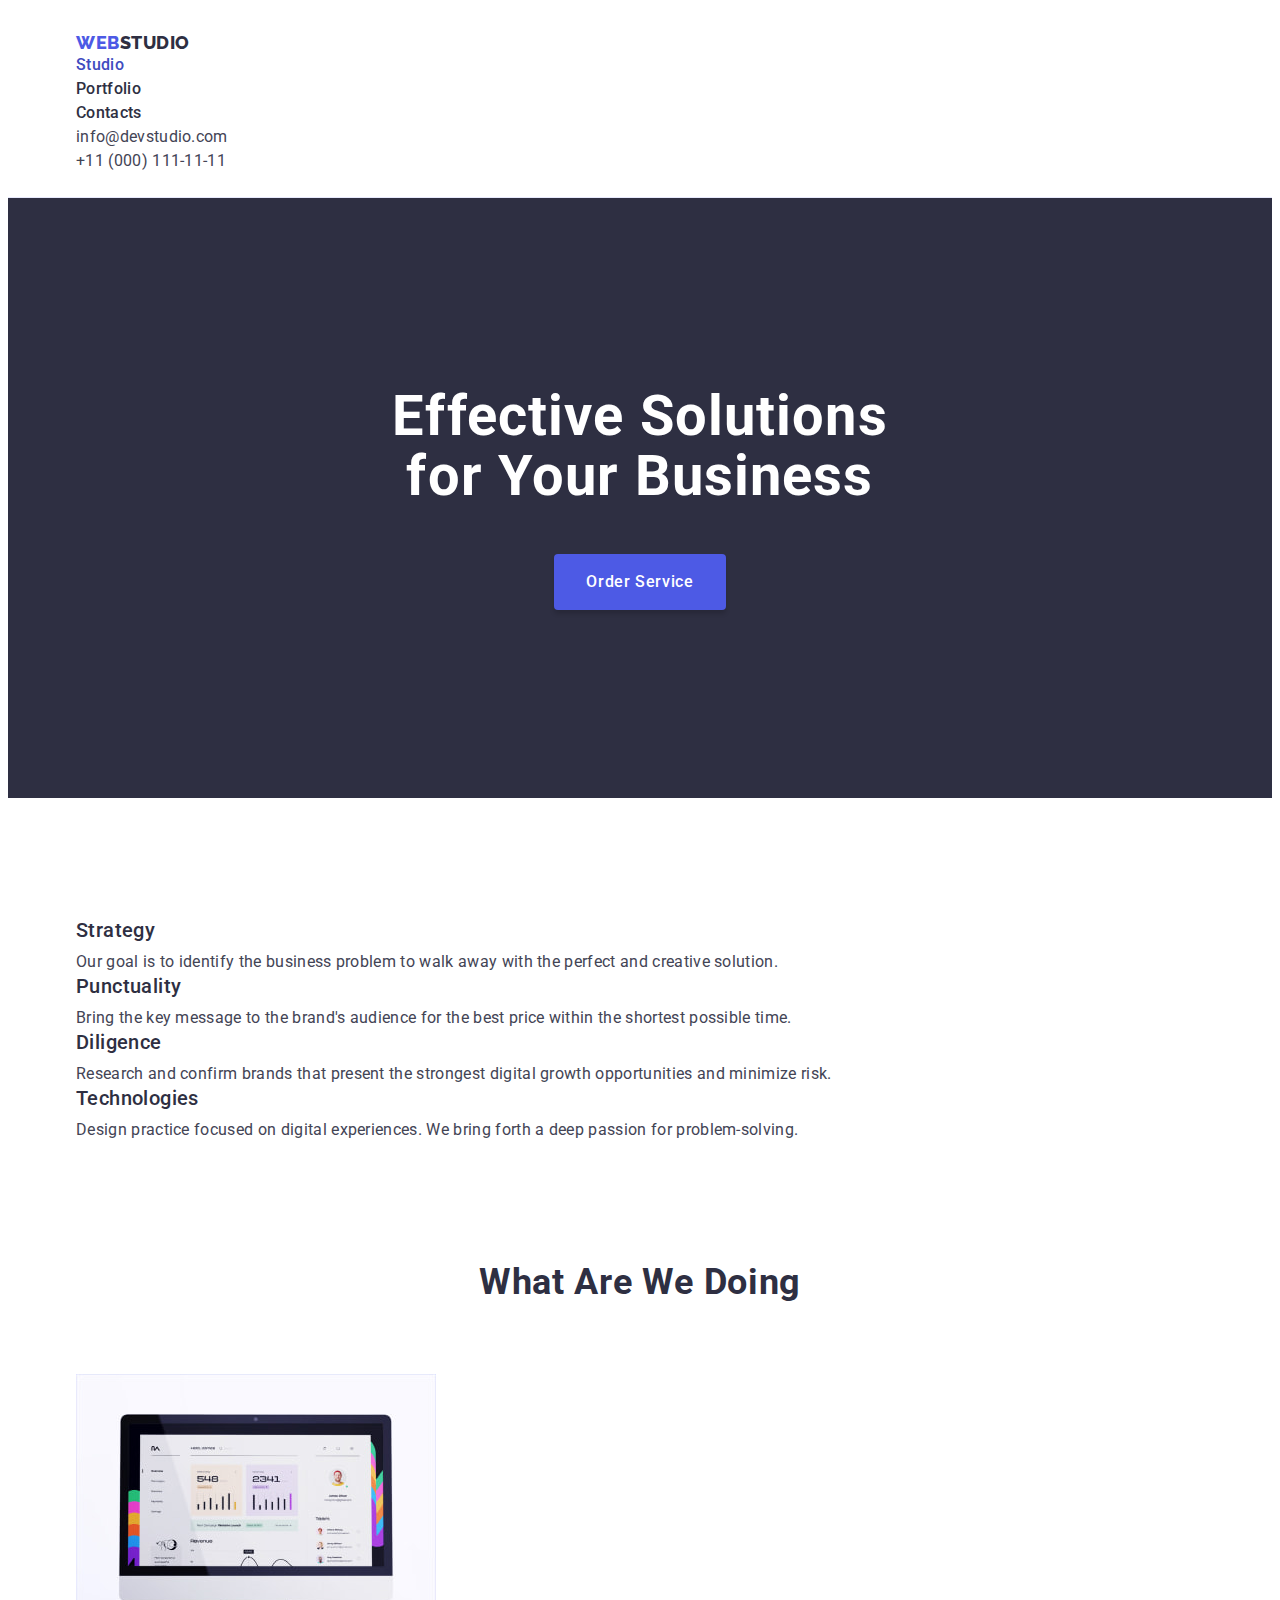
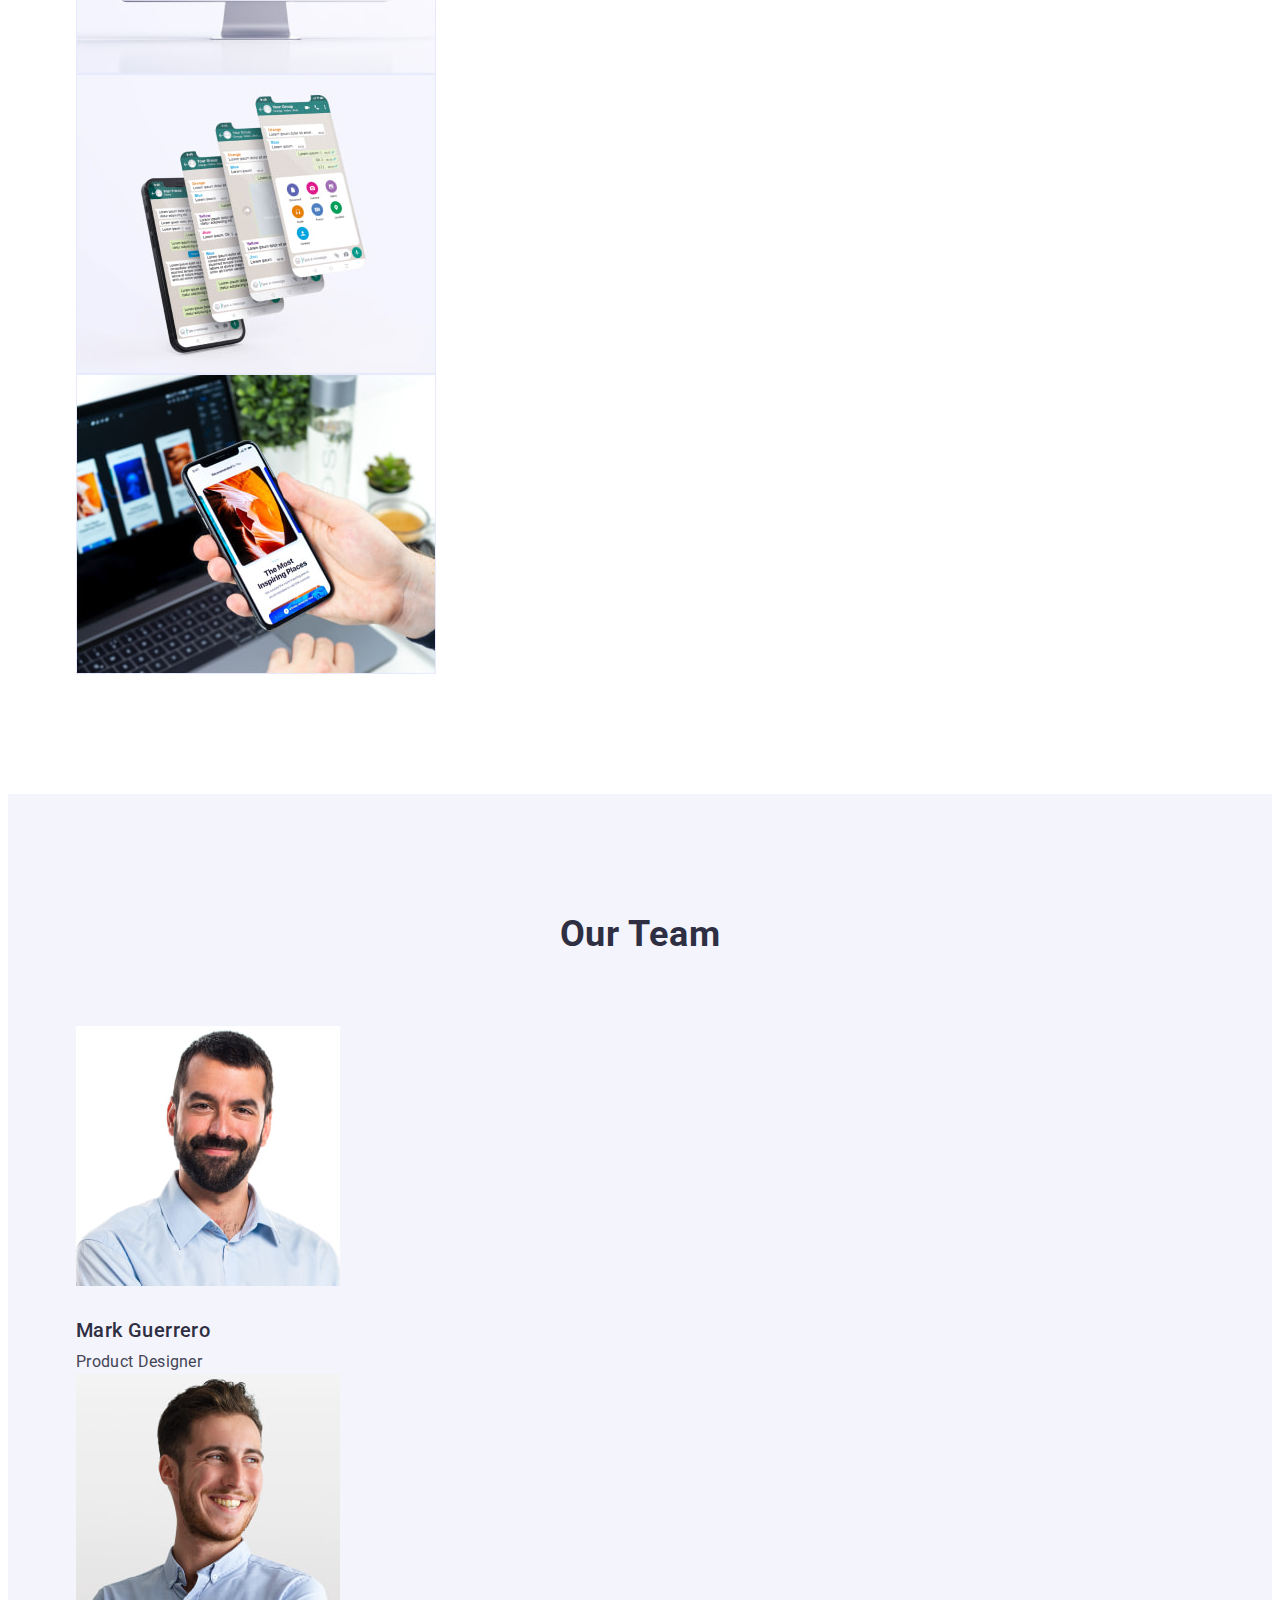
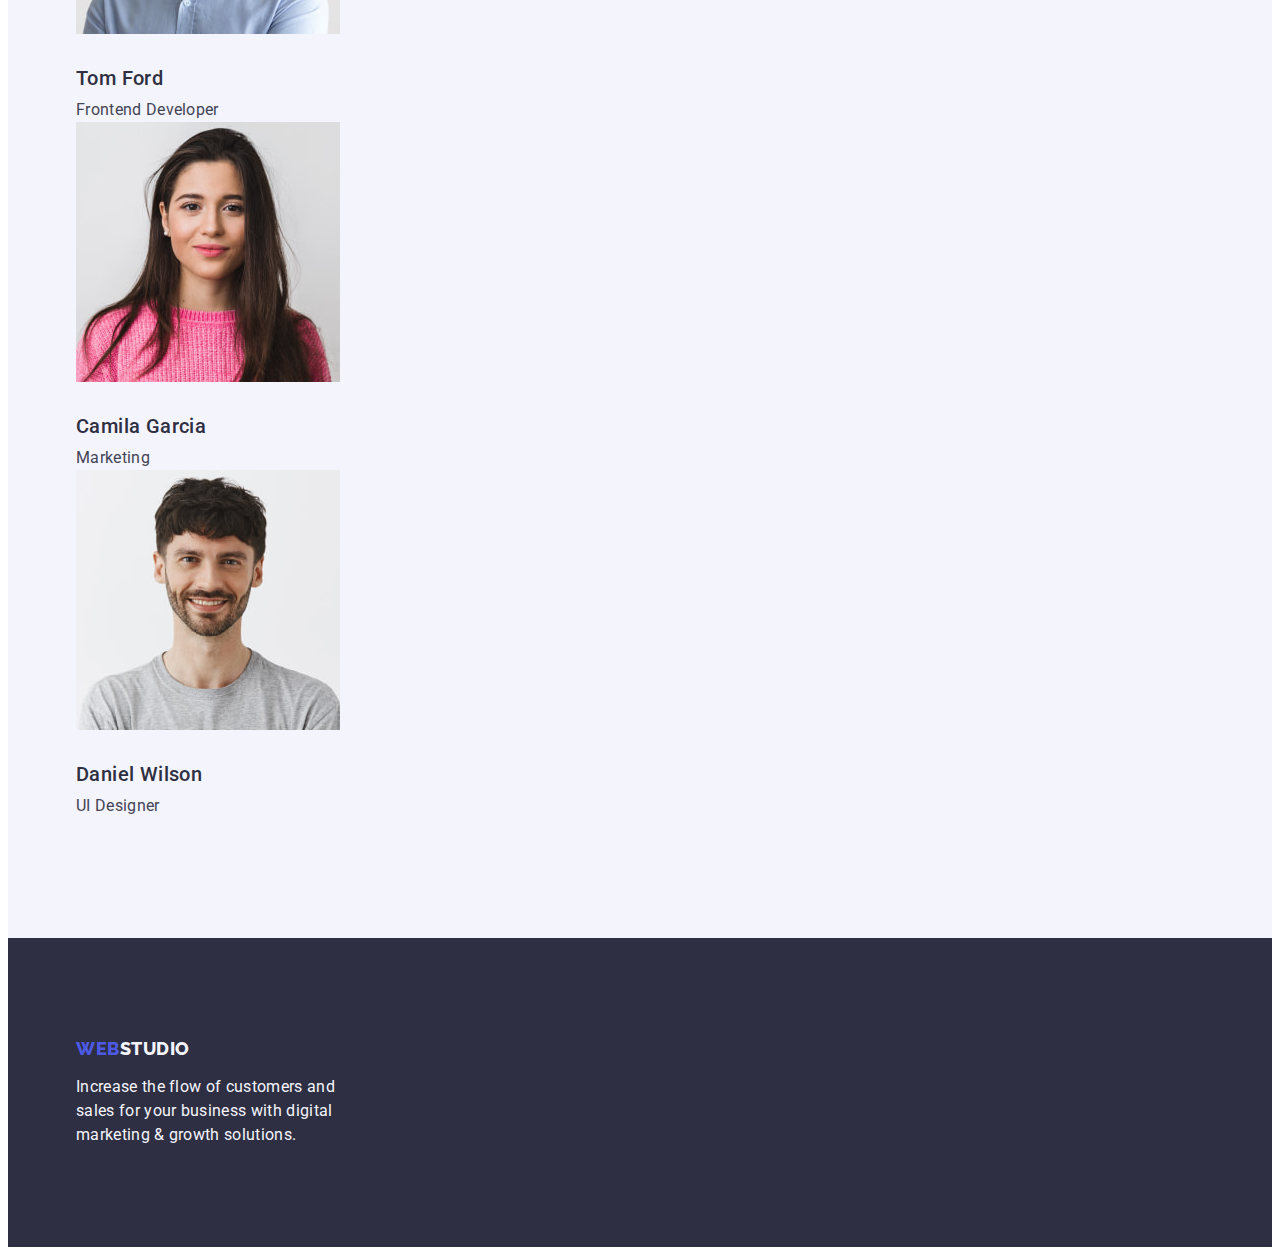
==== index.html @ 2021d483 "16/03/23" ====
<!DOCTYPE html>
<html lang="en">
  <head>
    <meta charset="UTF-8" />
    <meta http-equiv="X-UA-Compatible" content="IE=edge" />
    <meta name="viewport" content="width=device-width, initial-scale=1.0" />
    <title>Web Studio</title>
    <!-- Fonts -->
    <link rel="preconnect" href="https://fonts.googleapis.com" />
    <link rel="preconnect" href="https://fonts.gstatic.com" crossorigin />
    <link
      href="https://fonts.googleapis.com/css2?family=Raleway:wght@800&family=Roboto:wght@400;500;700;900&display=swap"
      rel="stylesheet"
    />
    <!-- Modern-normalize -->
    <link
      rel="stylesheet"
      href="https://cdnjs.cloudflare.com/ajax/libs/modern-normalize/1.1.0/modern-normalize.min.css"
      integrity="sha512-wpPYUAdjBVSE4KJnH1VR1HeZfpl1ub8YT/NKx4PuQ5NmX2tKuGu6U/JRp5y+Y8XG2tV+wKQpNHVUX03MfMFn9Q=="
      crossorigin="anonymous"
      referrerpolicy="no-referrer"
    />
    <!-- Сustom styles -->
    <link rel="stylesheet" href="./css/styles.css" />
  </head>

  <body class="page">
    
    <!-- Header -->
    <header class="header">
      <div class="container">
        <nav class="site-nav">
          <a class="header-logo link" href="./index.html"
            >Web<span class="header-logo-studio">Studio</span></a
          >
          <ul class="nav-list list">
            <li class="nav-item">
              <a class="nav-link link current" href="./index.html">Studio</a>
            </li>
            <li class="nav-item">
              <a class="nav-link link" href="./portfolio.html">Portfolio</a>
            </li>
            <li class="nav-item">
              <a class="nav-link link" href="">Contacts</a>
            </li>
          </ul>
        </nav>
        <address class="address">
          <ul class="address-list list">
            <li class="address-item">
              <a class="address-link link" href="mailto:info@devstudio.com"
                >info@devstudio.com</a
              >
            </li>
            <li class="address-item">
              <a class="address-link link" href="tel:+110001111111"
                >+11 (000) 111-11-11</a
              >
            </li>
          </ul>
        </address>
      </div>
    </header>

    <main class="main">
      <!-- Hero -->
      <section class="hero">
        <!-- <div class="container"> -->
          <h1 class="hero-title">Effective Solutions for Your Business</h1>
          <button class="hero-btn btn" type="button">Order Service</button>
        <!-- </div> -->
      </section>

      <!-- Feature -->
      <section class="feature section">
        <div class="container">
          <h2 class="feature-title visually-hidden title">Feature</h2>
          <ul class="feature-list list">
            <li class="feature-item">
              <h3 class="feature-subtitle subtitle">Strategy</h3>
              <p class="feature-text text">
                Our goal is to identify the business problem to walk away with
                the perfect and creative solution.
              </p>
            </li>
            <li class="feature-item">
              <h3 class="feature-subtitle subtitle">Punctuality</h3>
              <p class="feature-text text">
                Bring the key message to the brand's audience for the best price
                within the shortest possible time.
              </p>
            </li>
            <li class="feature-item">
              <h3 class="feature-subtitle subtitle">Diligence</h3>
              <p class="feature-text text">
                Research and confirm brands that present the strongest digital
                growth opportunities and minimize risk.
              </p>
            </li>
            <li class="feature-item">
              <h3 class="feature-subtitle subtitle">Technologies</h3>
              <p class="feature-text text">
                Design practice focused on digital experiences. We bring forth a
                deep passion for problem-solving.
              </p>
            </li>
          </ul>
        </div>
      </section>

      <!-- What are we doing -->
      <section class="works section">
        <div class="container">
          <h2 class="works-title title">What are we doing</h2>
          <ul class="works-list list">
            <li class="works-item">
              <img
                src="./images/work/work-img-1.jpg"
                alt="monitor"
                width="360"
                height="300"
              />
            </li>
            <li class="works-item">
              <img
                src="./images/work/work-img-2.jpg"
                alt="touchscreen"
                width="360"
                height="300"
              />
            </li>
            <li class="works-item">
              <img
                src="./images/work/work-img-3.jpg"
                alt="mobile"
                width="360"
                height="300"
              />
            </li>
          </ul>
        </div>
      </section>

      <!-- Our team -->
      <section class="team section">
        <div class="container">
          <h2 class="team-title title">Our Team</h2>
          <ul class="team-list list">
            <li class="team-item">
              <img
                src="./images/team/mark-guerrero.jpg"
                alt="Mark Guerrero"
                width="264"
                height="260"
              />
              <h3 class="team-subtitle subtitle">Mark Guerrero</h3>
              <p class="team-text text">Product Designer</p>
            </li>
            <li class="team-item">
              <img
                src="./images/team/tom-ford.jpg"
                alt="Tom Ford"
                width="264"
                height="260"
              />
              <h3 class="team-subtitle subtitle">Tom Ford</h3>
              <p class="team-text text">Frontend Developer</p>
            </li>
            <li class="team-item">
              <img
                src="./images/team/camila-garcia.jpg"
                alt="Camila Garcia"
                width="264"
                height="260"
              />
              <h3 class="team-subtitle subtitle">Camila Garcia</h3>
              <p class="team-text text">Marketing</p>
            </li>
            <li class="team-item">
              <img
                src="./images/team/daniel-wilson.jpg"
                alt="Daniel Wilson"
                width="264"
                height="260"
              />
              <h3 class="team-subtitle subtitle">Daniel Wilson</h3>
              <p class="team-text text">UI Designer</p>
            </li>
          </ul>
        </div>
      </section>
    </main>

    <!-- Footer -->
    <footer class="footer">
      <div class="container">
        <a class="footer-logo link" href="./index.html"
          >Web<span class="footer-logo-studio">Studio</span></a
        >
        <p class="footer-text text">
          Increase the flow of customers and sales for your business with
          digital marketing & growth solutions.
        </p>
      </div>
    </footer>
  </body>
</html>
---- css/styles.css ----
:root {
  /** Fonts */
  --primary-font: 'Roboto', sans-serif;
  --secondary-font: 'Raleway', sans-serif;

  /** Logo txt colors */
  --primary-logo-cl: #4d5ae5;
  --secondary-logo-cl: #2e2f42;
  --footer-studio-cl: #f4f4fd;

  /** Text colors */
  --primary-txt-cl: #434455;
  --secondary-txt-cl: #2e2f42;
  --hero-txt-cl: #ffffff;
  --footer-txt-cl: #f4f4fd;
  --accent-link-txt-cl: #404bbf;

  /** Background colors */
  --page-bgd-cl: #ffffff;
  --header-bgd-cl: #2e2f42;
  --team-bgd-cl: #f4f4fd;
  --footer-bgd-cl: #2e2f42;

  /** Buttons text colors */
  --btn-hero-txt-cl: #ffffff;
  --btns-portfolio-txt-cl: #4d5ae5;
  --accent-btns-portfolio-txt-cl: #ffffff;

  /** Buttons background colors */
  --btn-hero-bgd-cl: #4d5ae5;
  --btns-portfolio-bgd-cl: #f4f4fd;
  --accent-btns-bgd-cl: #404bbf;

  /** Buttons border color */
  --btns-portfolio-border-cl: #E7E9FC;

  /** Header line color */
  --header-line-cl: #E7E9FC;
}  

.page {
  font-family: var(--primary-font);

  color: var(--primary-txt-cl);
  background-color: var(--page-bgd-cl);
}

/** === Reset === */

h1,
h2,
h3,
h4,
h5,
h6,
p {
  margin: 0;
}

img {
  display: block;
}

.visually-hidden {
  position: absolute;
  width: 1px;
  height: 1px;
  margin: -1px;
  border: 0;
  padding: 0;
  
  white-space: nowrap;
  clip-path: inset(100%);
  clip: rect(0 0 0 0);
  overflow: hidden;
}

.link {
  text-decoration: none;
}

.list {
  list-style: none;
  padding: 0;
  margin: 0;
}

/** === General === */

.section {
  padding-top: 120px;
  padding-bottom: 120px;
}

.container {
  width: 1128px;
  padding-left: 15px;
  padding-right: 15px;
  margin-left: auto;
  margin-right: auto;  
}

.btn { 
  font-weight: 500;
  font-size: 16px;
  line-height: calc(24 / 16);
}

.section .title {
  font-size: 36px;
  line-height: calc(40 / 36);
  letter-spacing: 0.02em;

  text-transform: capitalize;
  text-align: center;

  color: var(--secondary-txt-cl);
}

.section .subtitle {
  font-weight: 500;
  font-size: 20px;
  line-height: calc(24 / 20);
  letter-spacing: 0.02em;

  color: var(--secondary-txt-cl);
}

.text {
  font-size: 16px;
  line-height: calc(24 / 16);
  letter-spacing: 0.02em;
}

/**========== Header ==========*/

.header {
  padding-top: 24px;
  padding-bottom: 24px;

  border-bottom: 1px solid var(--header-line-cl);
}

.header-logo {
  font-family: var(--secondary-font);
  font-weight: 800;
  font-size: 18px;
  line-height: calc(21 / 18);
  letter-spacing: 0.03em;

  text-transform: uppercase;

  color: var(--primary-logo-cl);
}

.header-logo-studio {
  color: var(--secondary-logo-cl);
}

.nav-link {
  font-weight: 500;
  font-size: 16px;
  line-height: calc(24 / 16);
  letter-spacing: 0.02em;

  color: var(--secondary-txt-cl);
}

.nav-list .link:hover,
.nav-list .link:focus,
.nav-list .link.current,
.address-list .link:hover,
.address-list .link:focus {
  color: var(--accent-link-txt-cl);
}

.address {
  font-style: normal;
}

.address-link {
  font-weight: 400;
  font-size: 16px;
  line-height: calc(24 / 16);
  letter-spacing: 0.02em;

  color: currentColor;
}

/**========== Hero ========== */

.hero {  
  padding-top: 188px;
  padding-bottom: 188px;  

  text-align: center;

  background-color: var(--header-bgd-cl);
}

.hero-title { 
  margin-bottom: 48px;  
  margin-right: auto;
  margin-left: auto;
  max-width: 496px;  

  font-size: 56px;
  line-height: calc(60 / 56);
  letter-spacing: 0.02em;
  text-align: center;    

  color: var(--hero-txt-cl);
}

.hero-btn {
  padding: 16px 32px;  
  min-width: 169px;
  
  font-family: inherit;
  letter-spacing: 0.04em;  

  color: var(--btn-hero-txt-cl);
  background-color: var(--btn-hero-bgd-cl);

  cursor: pointer;

  border: 0px;
  box-shadow: 0px 4px 4px rgba(0, 0, 0, 0.15);
  border-radius: 4px;
}

.hero-btn:hover,
.hero-btn:focus {
  background-color: var(--accent-btns-bgd-cl);
}

/**========== Feature ==========*/

.feature-subtitle {  
  margin-bottom: 8px;
}

/**========== What are we doing ==========*/

.works {
  padding-top: 0px;

}

.works-title {
  margin-bottom: 72px;
}

/**========== Our team ==========*/

.team {  
  background-color: var(--team-bgd-cl);  
}

.team-title {
  margin-bottom: 72px;
}

.team-subtitle {
  margin-top: 32px;
  margin-bottom: 8px;
}

/**========== Footer ==========*/

.footer {
  padding-top: 100px;
  padding-bottom: 100px;
}

.footer-logo {
  display: inline-block;  
  margin-bottom: 16px;

  font-family: var(--secondary-font);
  font-weight: 800;
  font-size: 18px;
  line-height: calc(21 / 18);
  letter-spacing: 0.03em;

  text-transform: uppercase;

  color: var(--primary-logo-cl);
}

.footer-logo-studio {
  color: var(--footer-studio-cl);
}

.footer-text {  
  width: 264px;

  color: var(--footer-txt-cl);
}

.footer {
  background-color: var(--footer-bgd-cl);
}

/**========== Portfolio cards ==========*/

.portfolio {
  padding-top: 96px;  
}

.portfolio-buttons {
  margin-bottom: 72px;    
}

.portfolio-btn {  
  padding: 11px 23px;

  font-family: inherit;
  letter-spacing: 0.04em;

  color: var(--btns-portfolio-txt-cl);
  background-color: var(--btns-portfolio-bgd-cl);

  cursor: pointer;

  border: 1px solid var(--btns-portfolio-border-cl);
  border-radius: 4px;
}

.portfolio-btn:hover,
.portfolio-btn:focus {
  color: var(--accent-btns-portfolio-txt-cl);
  background-color: var(--accent-btns-bgd-cl);
}

.portfolio-subtitle {
  margin-top: 32px;
  margin-bottom: 8px;
}

.portfolio-text {
  color: var(--primary-txt-cl);
}
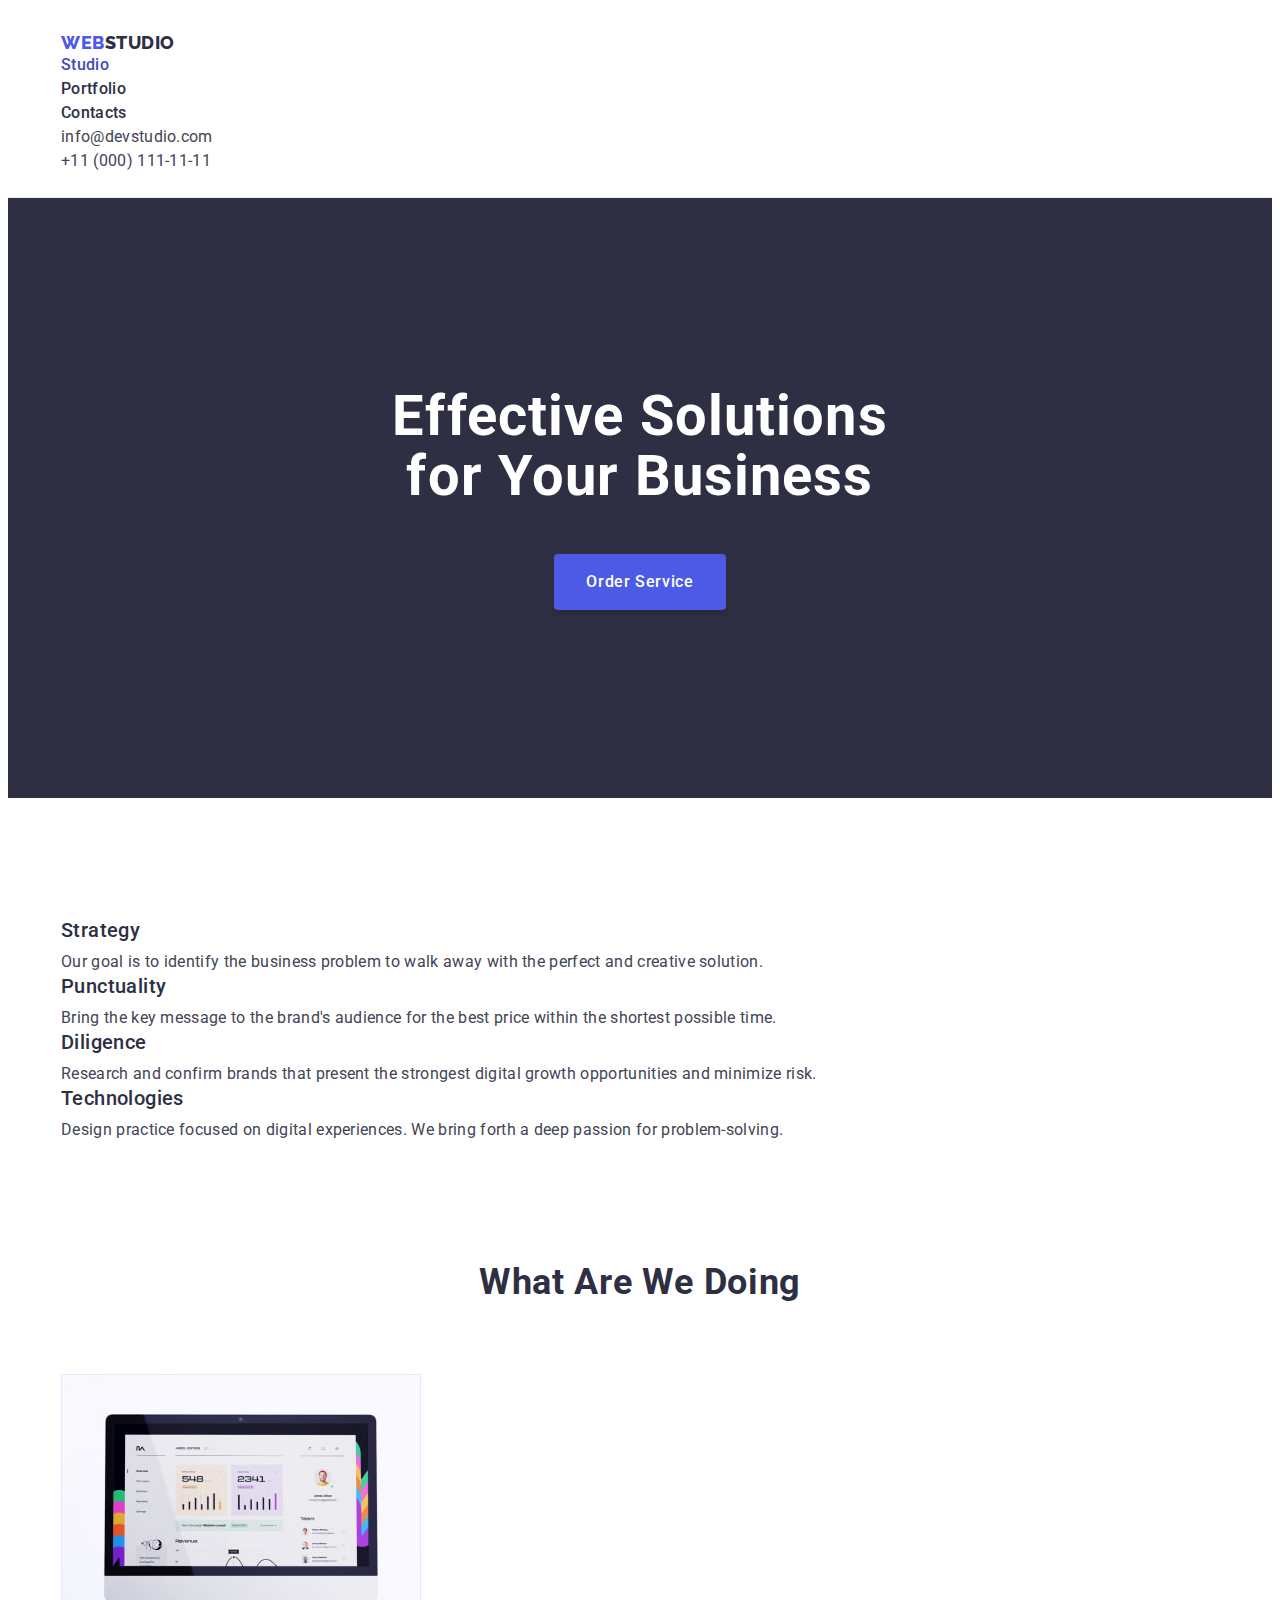
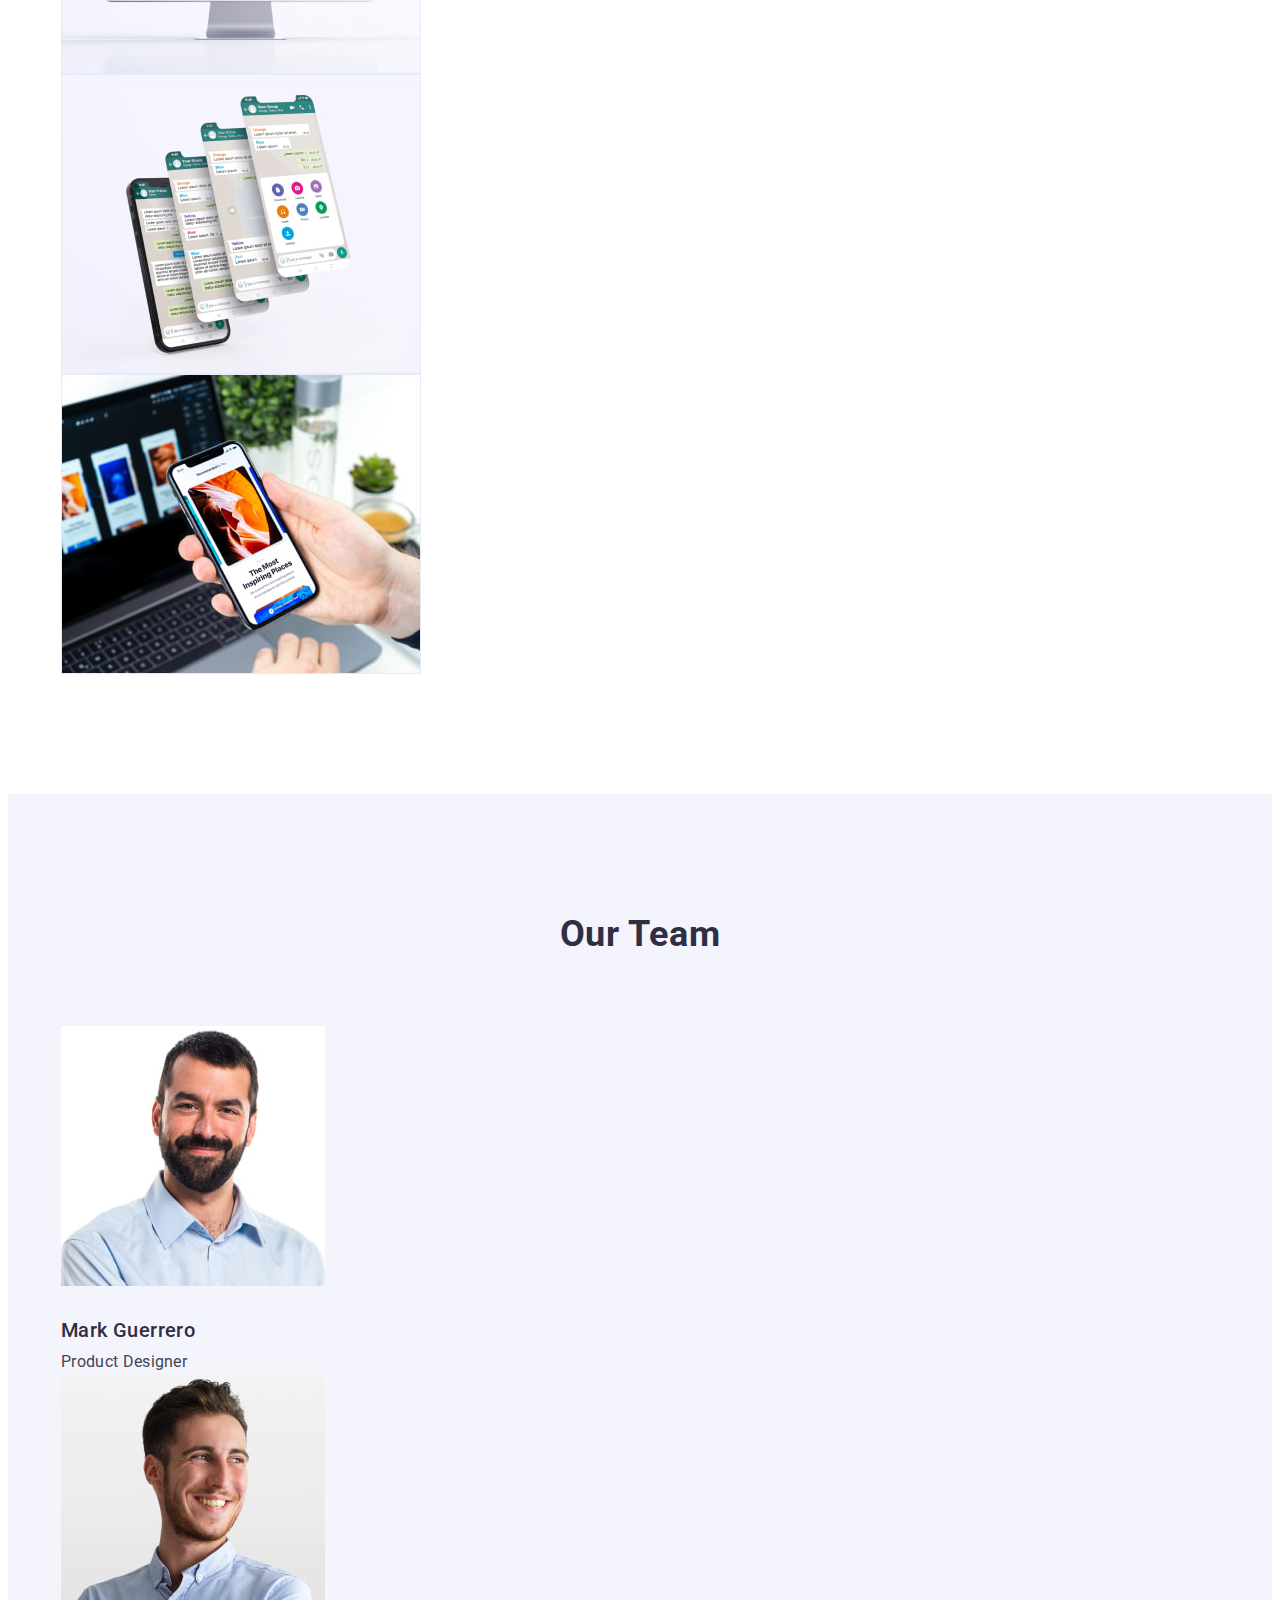
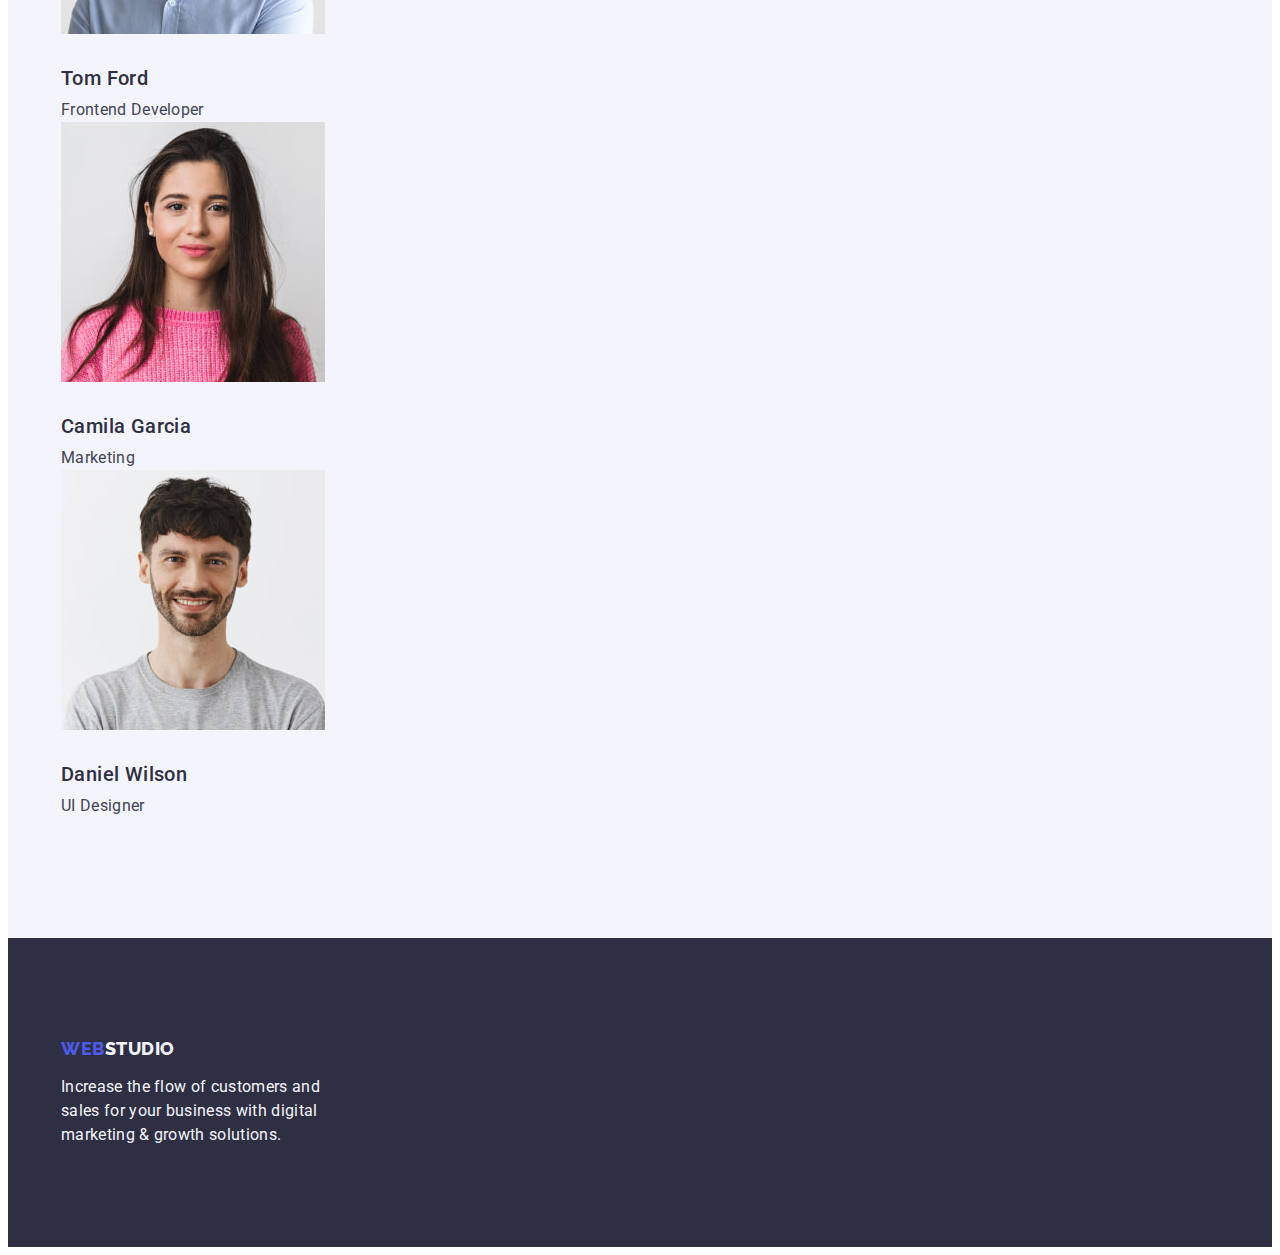
==== commit 9572c7ca: "17/03/23" ====
--- a/index.html
+++ b/index.html
@@ -25,7 +25,6 @@
   </head>
 
   <body class="page">
-    
     <!-- Header -->
     <header class="header">
       <div class="container">
@@ -65,10 +64,8 @@
     <main class="main">
       <!-- Hero -->
       <section class="hero">
-        <!-- <div class="container"> -->
-          <h1 class="hero-title">Effective Solutions for Your Business</h1>
-          <button class="hero-btn btn" type="button">Order Service</button>
-        <!-- </div> -->
+        <h1 class="hero-title">Effective Solutions for Your Business</h1>
+        <button class="hero-btn btn" type="button">Order Service</button>
       </section>
 
       <!-- Feature -->
--- a/css/styles.css
+++ b/css/styles.css
@@ -54,11 +54,50 @@
 h5,
 h6,
 p {
-  margin: 0;
+  margin-top: 0px;
+  margin-bottom: 0px;
+}
+
+ul,
+ol {
+  margin-top: 0px;
+  margin-bottom: 0px;
+  padding-left: 0px;
 }
 
 img {
   display: block;
+}
+
+address {
+  font-style: normal;
+}
+
+button {
+  cursor: pointer;
+}
+
+.link {
+  text-decoration: none;
+}
+
+.list {
+  list-style: none;  
+}
+
+/** === General === */
+
+.section {
+  padding-top: 120px;
+  padding-bottom: 120px;
+}
+
+.container { 
+  width: 1158px;
+  padding-left: 15px;
+  padding-right: 15px;
+  margin-left: auto;
+  margin-right: auto;    
 }
 
 .visually-hidden {
@@ -75,31 +114,6 @@
   overflow: hidden;
 }
 
-.link {
-  text-decoration: none;
-}
-
-.list {
-  list-style: none;
-  padding: 0;
-  margin: 0;
-}
-
-/** === General === */
-
-.section {
-  padding-top: 120px;
-  padding-bottom: 120px;
-}
-
-.container {
-  width: 1128px;
-  padding-left: 15px;
-  padding-right: 15px;
-  margin-left: auto;
-  margin-right: auto;  
-}
-
 .btn { 
   font-weight: 500;
   font-size: 16px;
@@ -174,10 +188,6 @@
   color: var(--accent-link-txt-cl);
 }
 
-.address {
-  font-style: normal;
-}
-
 .address-link {
   font-weight: 400;
   font-size: 16px;
@@ -192,8 +202,6 @@
 .hero {  
   padding-top: 188px;
   padding-bottom: 188px;  
-
-  text-align: center;
 
   background-color: var(--header-bgd-cl);
 }
@@ -213,6 +221,9 @@
 }
 
 .hero-btn {
+  display: block;
+  margin-right: auto;
+  margin-left: auto;
   padding: 16px 32px;  
   min-width: 169px;
   
@@ -222,8 +233,6 @@
   color: var(--btn-hero-txt-cl);
   background-color: var(--btn-hero-bgd-cl);
 
-  cursor: pointer;
-
   border: 0px;
   box-shadow: 0px 4px 4px rgba(0, 0, 0, 0.15);
   border-radius: 4px;
@@ -244,7 +253,6 @@
 
 .works {
   padding-top: 0px;
-
 }
 
 .works-title {
@@ -321,8 +329,6 @@
   color: var(--btns-portfolio-txt-cl);
   background-color: var(--btns-portfolio-bgd-cl);
 
-  cursor: pointer;
-
   border: 1px solid var(--btns-portfolio-border-cl);
   border-radius: 4px;
 }
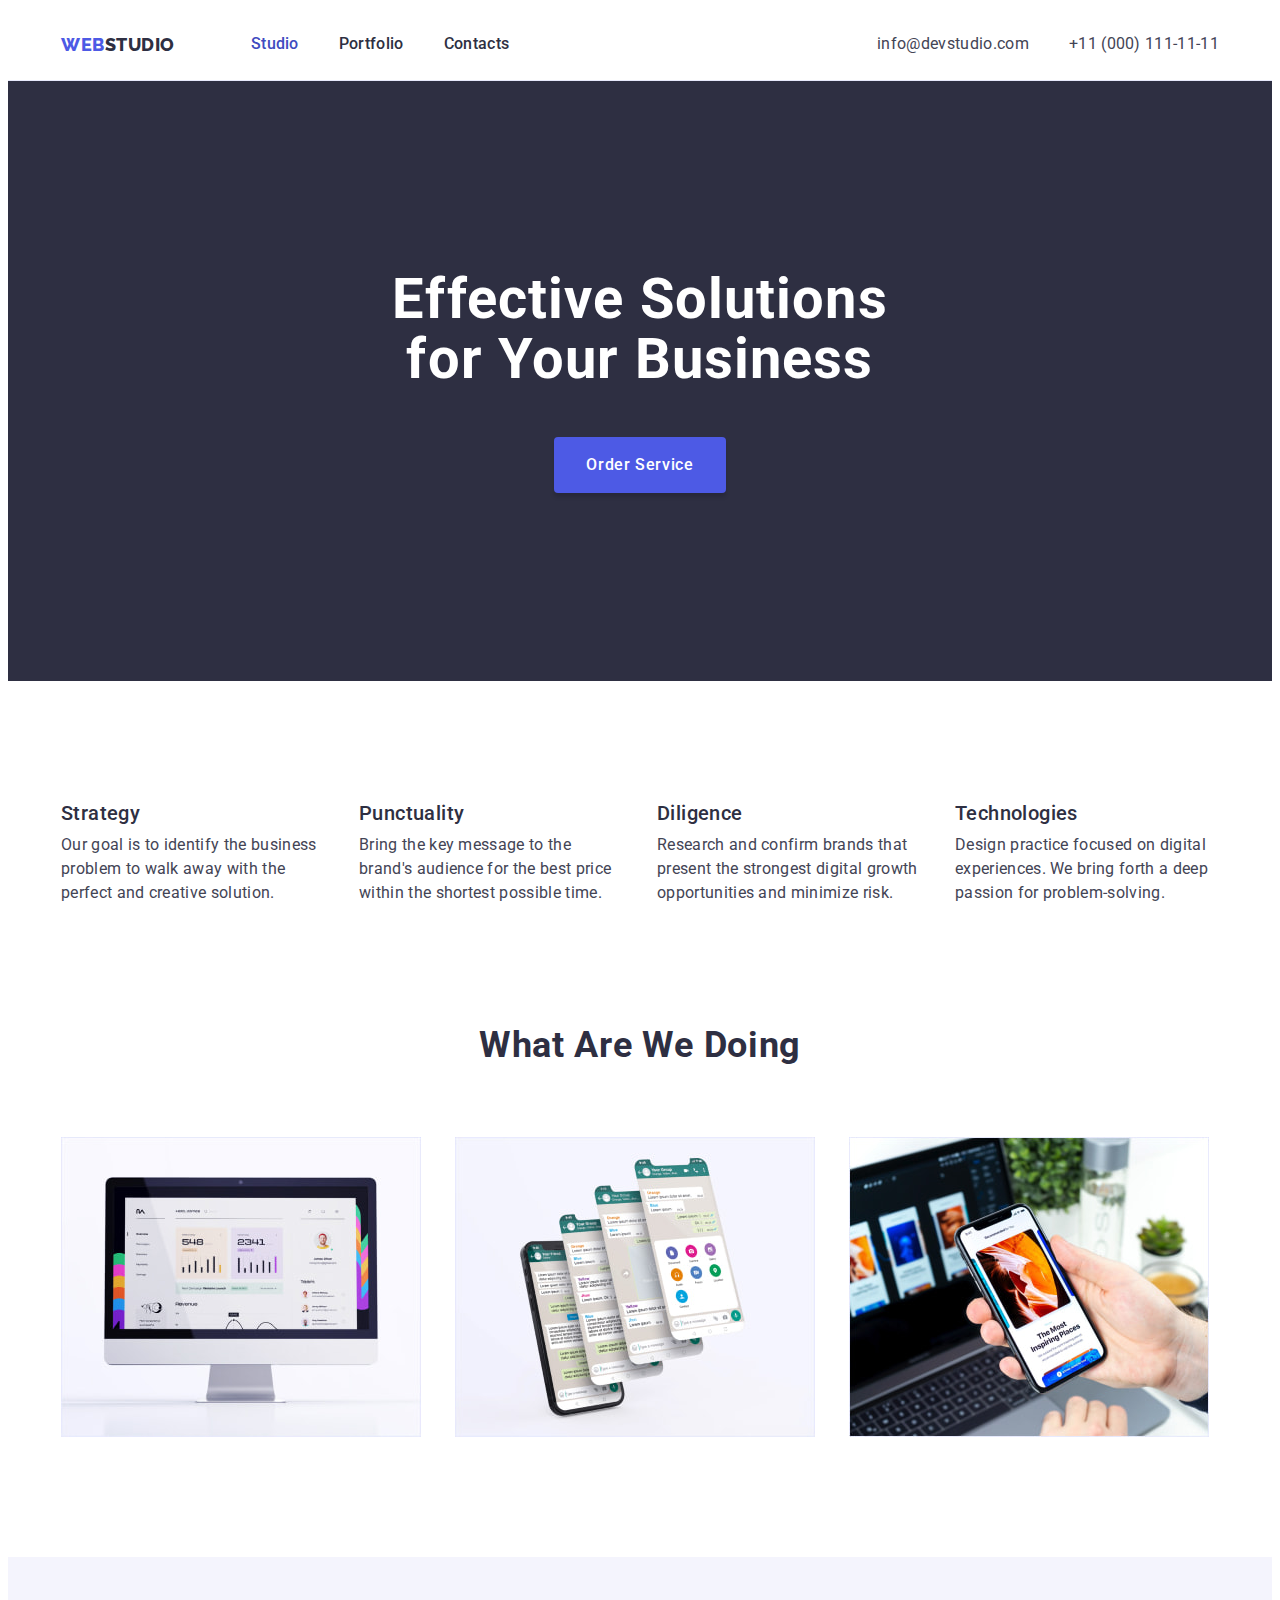
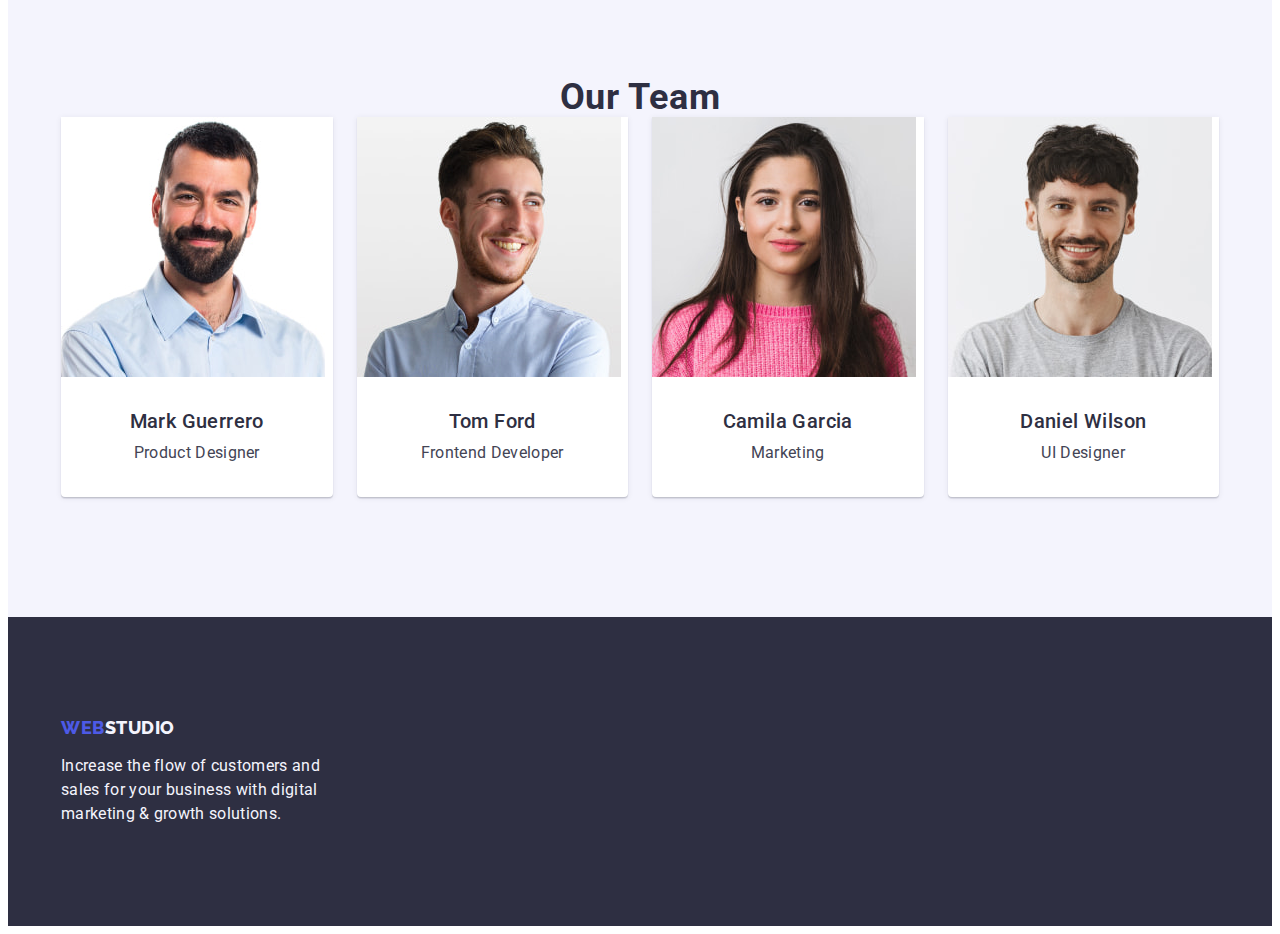
==== commit a1a1cdce: "19/03/23" ====
--- a/index.html
+++ b/index.html
@@ -150,8 +150,10 @@
                 width="264"
                 height="260"
               />
-              <h3 class="team-subtitle subtitle">Mark Guerrero</h3>
-              <p class="team-text text">Product Designer</p>
+              <div class="team-txt-card">
+                <h3 class="team-subtitle subtitle">Mark Guerrero</h3>
+                <p class="team-text text">Product Designer</p>
+              </div>
             </li>
             <li class="team-item">
               <img
@@ -160,8 +162,10 @@
                 width="264"
                 height="260"
               />
-              <h3 class="team-subtitle subtitle">Tom Ford</h3>
-              <p class="team-text text">Frontend Developer</p>
+              <div class="team-txt-card">
+                <h3 class="team-subtitle subtitle">Tom Ford</h3>
+                <p class="team-text text">Frontend Developer</p>
+              </div>
             </li>
             <li class="team-item">
               <img
@@ -170,8 +174,10 @@
                 width="264"
                 height="260"
               />
-              <h3 class="team-subtitle subtitle">Camila Garcia</h3>
-              <p class="team-text text">Marketing</p>
+              <div class="team-txt-card">
+                <h3 class="team-subtitle subtitle">Camila Garcia</h3>
+                <p class="team-text text">Marketing</p>
+              </div>
             </li>
             <li class="team-item">
               <img
@@ -180,8 +186,10 @@
                 width="264"
                 height="260"
               />
-              <h3 class="team-subtitle subtitle">Daniel Wilson</h3>
-              <p class="team-text text">UI Designer</p>
+              <div class="team-txt-card">
+                <h3 class="team-subtitle subtitle">Daniel Wilson</h3>
+                <p class="team-text text">UI Designer</p>
+              </div>
             </li>
           </ul>
         </div>
--- a/css/styles.css
+++ b/css/styles.css
@@ -19,6 +19,7 @@
   --page-bgd-cl: #ffffff;
   --header-bgd-cl: #2e2f42;
   --team-bgd-cl: #f4f4fd;
+  --cards-bgd-cl: #ffffff;
   --footer-bgd-cl: #2e2f42;
 
   /** Buttons text colors */
@@ -32,11 +33,14 @@
   --accent-btns-bgd-cl: #404bbf;
 
   /** Buttons border color */
-  --btns-portfolio-border-cl: #E7E9FC;
+  --btns-portfolio-border-cl: #e7e9fc;
 
   /** Header line color */
-  --header-line-cl: #E7E9FC;
-}  
+  --header-line-cl: #e7e9fc;
+
+  /** Portfolio cards border color */
+  --portfolio-cards-border-cl: #E7E9FC;
+}
 
 .page {
   font-family: var(--primary-font);
@@ -58,8 +62,7 @@
   margin-bottom: 0px;
 }
 
-ul,
-ol {
+ul {
   margin-top: 0px;
   margin-bottom: 0px;
   padding-left: 0px;
@@ -82,7 +85,7 @@
 }
 
 .list {
-  list-style: none;  
+  list-style: none;
 }
 
 /** === General === */
@@ -92,12 +95,12 @@
   padding-bottom: 120px;
 }
 
-.container { 
+.container {
   width: 1158px;
   padding-left: 15px;
   padding-right: 15px;
   margin-left: auto;
-  margin-right: auto;    
+  margin-right: auto;
 }
 
 .visually-hidden {
@@ -107,14 +110,14 @@
   margin: -1px;
   border: 0;
   padding: 0;
-  
+
   white-space: nowrap;
   clip-path: inset(100%);
   clip: rect(0 0 0 0);
   overflow: hidden;
 }
 
-.btn { 
+.btn {
   font-weight: 500;
   font-size: 16px;
   line-height: calc(24 / 16);
@@ -147,6 +150,39 @@
 }
 
 /**========== Header ==========*/
+
+.header > .container {
+  display: flex;
+  align-items: center;
+  justify-content: space-between;
+}
+
+.site-nav {
+  display: flex;
+  align-items: center;  
+}
+
+.nav-list {
+  display: flex;
+  align-items: center;
+}
+
+.address-list {
+  display: flex;
+  align-items: center;  
+}
+
+.header-logo {
+  margin-right: 76px;
+}
+
+.nav-item:not(:last-child) {
+  margin-right: 40px;
+}
+
+.address-item:first-child {
+  margin-right: 40px;
+}
 
 .header {
   padding-top: 24px;
@@ -160,7 +196,7 @@
   font-weight: 800;
   font-size: 18px;
   line-height: calc(21 / 18);
-  letter-spacing: 0.03em;
+  letter-spacing: 0.03em;    
 
   text-transform: uppercase;
 
@@ -199,23 +235,23 @@
 
 /**========== Hero ========== */
 
-.hero {  
+.hero {
   padding-top: 188px;
-  padding-bottom: 188px;  
+  padding-bottom: 188px;
 
   background-color: var(--header-bgd-cl);
 }
 
-.hero-title { 
-  margin-bottom: 48px;  
+.hero-title {
+  margin-bottom: 48px;
   margin-right: auto;
   margin-left: auto;
-  max-width: 496px;  
+  max-width: 496px;
 
   font-size: 56px;
   line-height: calc(60 / 56);
   letter-spacing: 0.02em;
-  text-align: center;    
+  text-align: center;
 
   color: var(--hero-txt-cl);
 }
@@ -225,12 +261,11 @@
   margin-right: auto;
   margin-left: auto;
   padding: 16px 32px;  
-  min-width: 169px;
-  
+
   font-family: inherit;
-  letter-spacing: 0.04em;  
-
-  color: var(--btn-hero-txt-cl);
+  letter-spacing: 0.04em;
+
+  color: var(--btn-hero-txt-cl);  
   background-color: var(--btn-hero-bgd-cl);
 
   border: 0px;
@@ -245,7 +280,16 @@
 
 /**========== Feature ==========*/
 
-.feature-subtitle {  
+.feature-list {
+  display: flex;
+  justify-content: space-between;
+}
+
+.feature-item {
+  width: 264px;
+}
+
+.feature-subtitle {
   margin-bottom: 8px;
 }
 
@@ -255,23 +299,56 @@
   padding-top: 0px;
 }
 
+.works-list {
+  display: flex;
+  flex-wrap: wrap;
+  column-gap: 24px;
+  row-gap: 24px;   
+}
+
+.works-item {
+  flex-basis: calc((100% - 48px) / 3);  
+}
+
 .works-title {
   margin-bottom: 72px;
 }
 
 /**========== Our team ==========*/
 
-.team {  
-  background-color: var(--team-bgd-cl);  
-}
-
-.team-title {
-  margin-bottom: 72px;
-}
-
-.team-subtitle {
-  margin-top: 32px;
+.team {
+  background-color: var(--team-bgd-cl);
+}
+
+.team-list {
+  display: flex;
+  flex-wrap: wrap;
+  column-gap: 24px; 
+  row-gap: 24px;   
+}
+
+.team-item {
+  flex-basis: calc((100% - 72px) / 4);
+
+  background-color: var(--cards-bgd-cl);
+
+  box-shadow: 0px 1px 6px rgba(46, 47, 66, 0.08),
+    0px 1px 1px rgba(46, 47, 66, 0.16), 0px 2px 1px rgba(46, 47, 66, 0.08);
+  border-radius: 0px 0px 4px 4px;
+}
+
+.team-txt-card {
+  padding: 32px 16px;
+}
+
+.team-subtitle {  
   margin-bottom: 8px;
+
+  text-align: center;
+}
+
+.team-text {
+  text-align: center;
 }
 
 /**========== Footer ==========*/
@@ -282,7 +359,7 @@
 }
 
 .footer-logo {
-  display: inline-block;  
+  display: inline-block;
   margin-bottom: 16px;
 
   font-family: var(--secondary-font);
@@ -300,7 +377,7 @@
   color: var(--footer-studio-cl);
 }
 
-.footer-text {  
+.footer-text {
   width: 264px;
 
   color: var(--footer-txt-cl);
@@ -313,14 +390,28 @@
 /**========== Portfolio cards ==========*/
 
 .portfolio {
-  padding-top: 96px;  
+  padding-top: 96px;
 }
 
 .portfolio-buttons {
-  margin-bottom: 72px;    
-}
-
-.portfolio-btn {  
+  display: flex;
+  justify-content: center;
+
+  margin-bottom: 72px;
+}
+
+.portfolio-cards {
+  display: flex;
+  flex-wrap: wrap;
+  column-gap: 24px;
+  row-gap: 48px;  
+}
+
+.portfolio-buttons > .item:not(:last-child) {
+  margin-right: 24px;
+}
+
+.portfolio-btn { 
   padding: 11px 23px;
 
   font-family: inherit;
@@ -339,11 +430,24 @@
   background-color: var(--accent-btns-bgd-cl);
 }
 
-.portfolio-subtitle {
-  margin-top: 32px;
-  margin-bottom: 8px;
-}
-
-.portfolio-text {
+.portfolio-subtitle {  
+  margin-bottom: 8px;  
+}
+
+.portfolio-text { 
   color: var(--primary-txt-cl);
 }
+
+.portfolio-cards > .item {
+  flex-basis: calc((100% - 48px) / 3);
+
+  background-color: var(--cards-bgd-cl);  
+}
+
+.portfolio-txt-card {
+  padding: 32px 16px;
+  
+  border-right: 1px solid var(--portfolio-cards-border-cl);
+  border-bottom: 1px solid var(--portfolio-cards-border-cl);
+  border-left: 1px solid var(--portfolio-cards-border-cl);
+}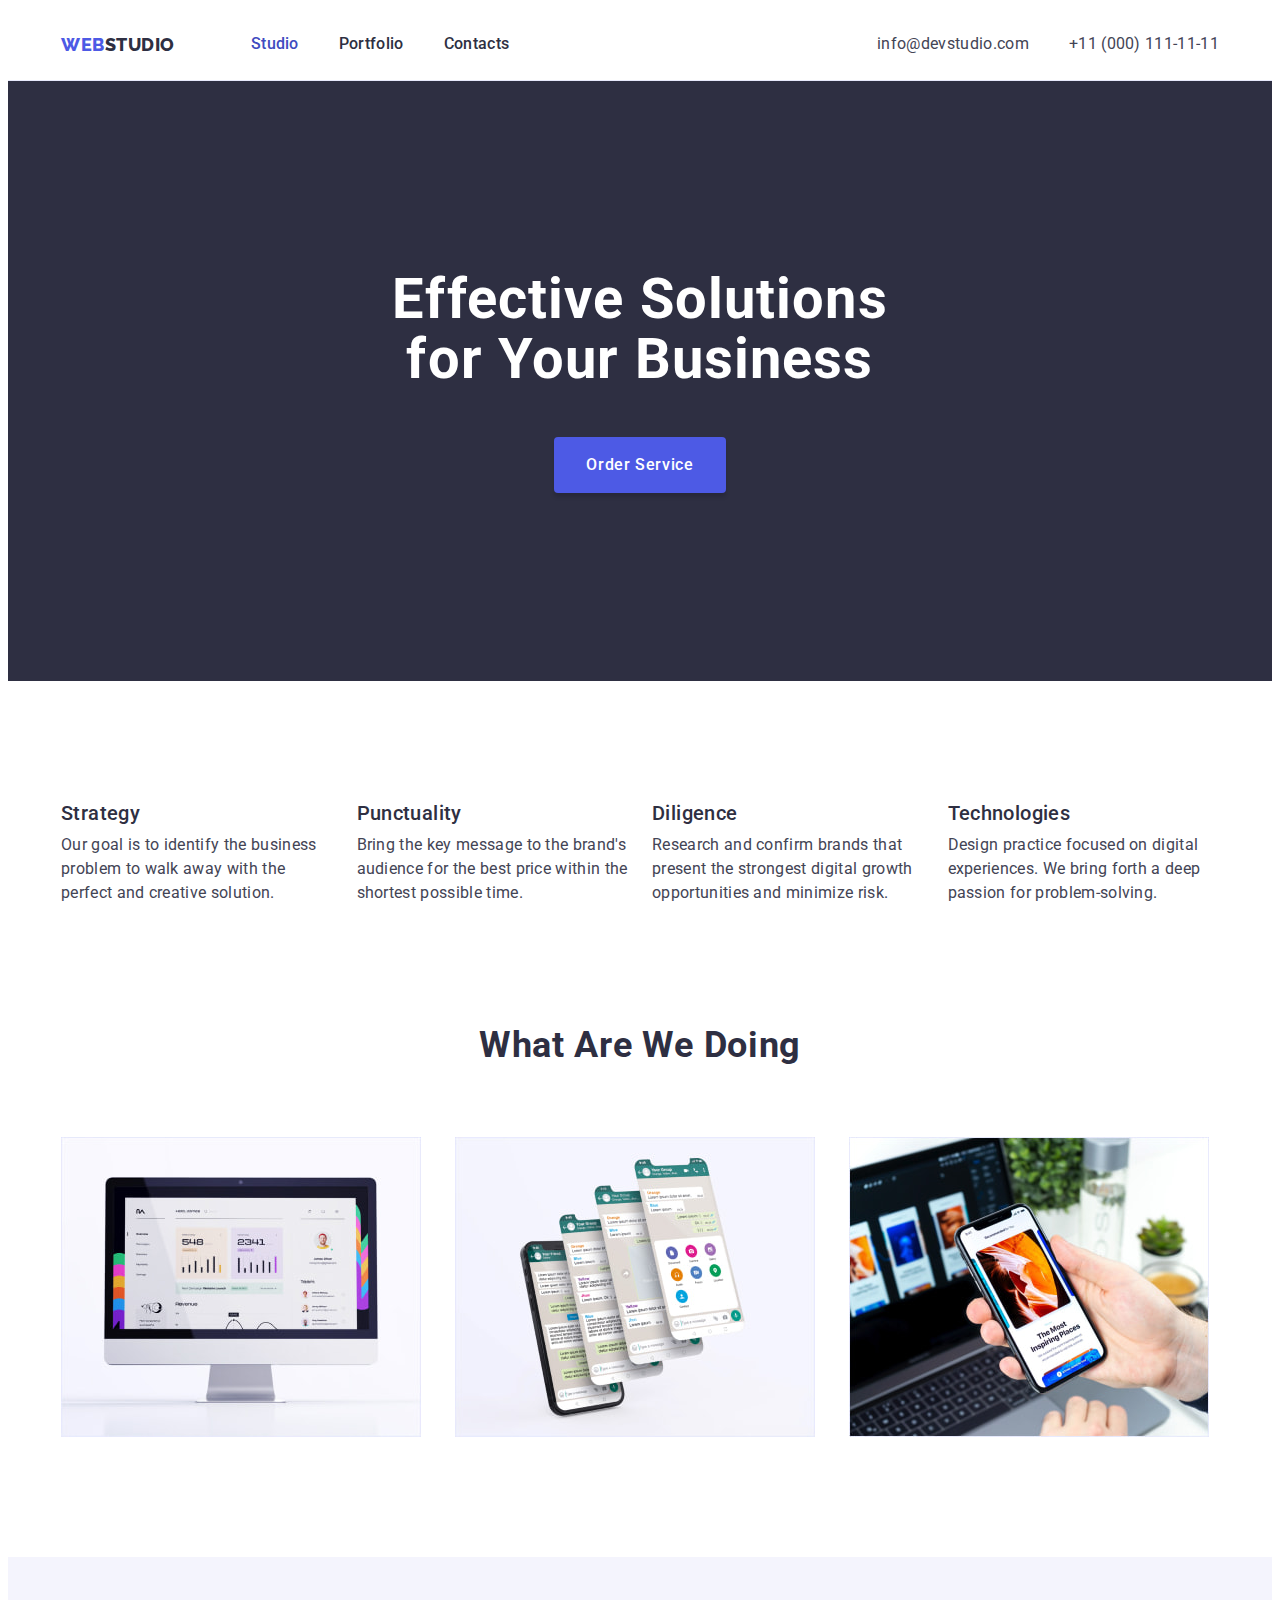
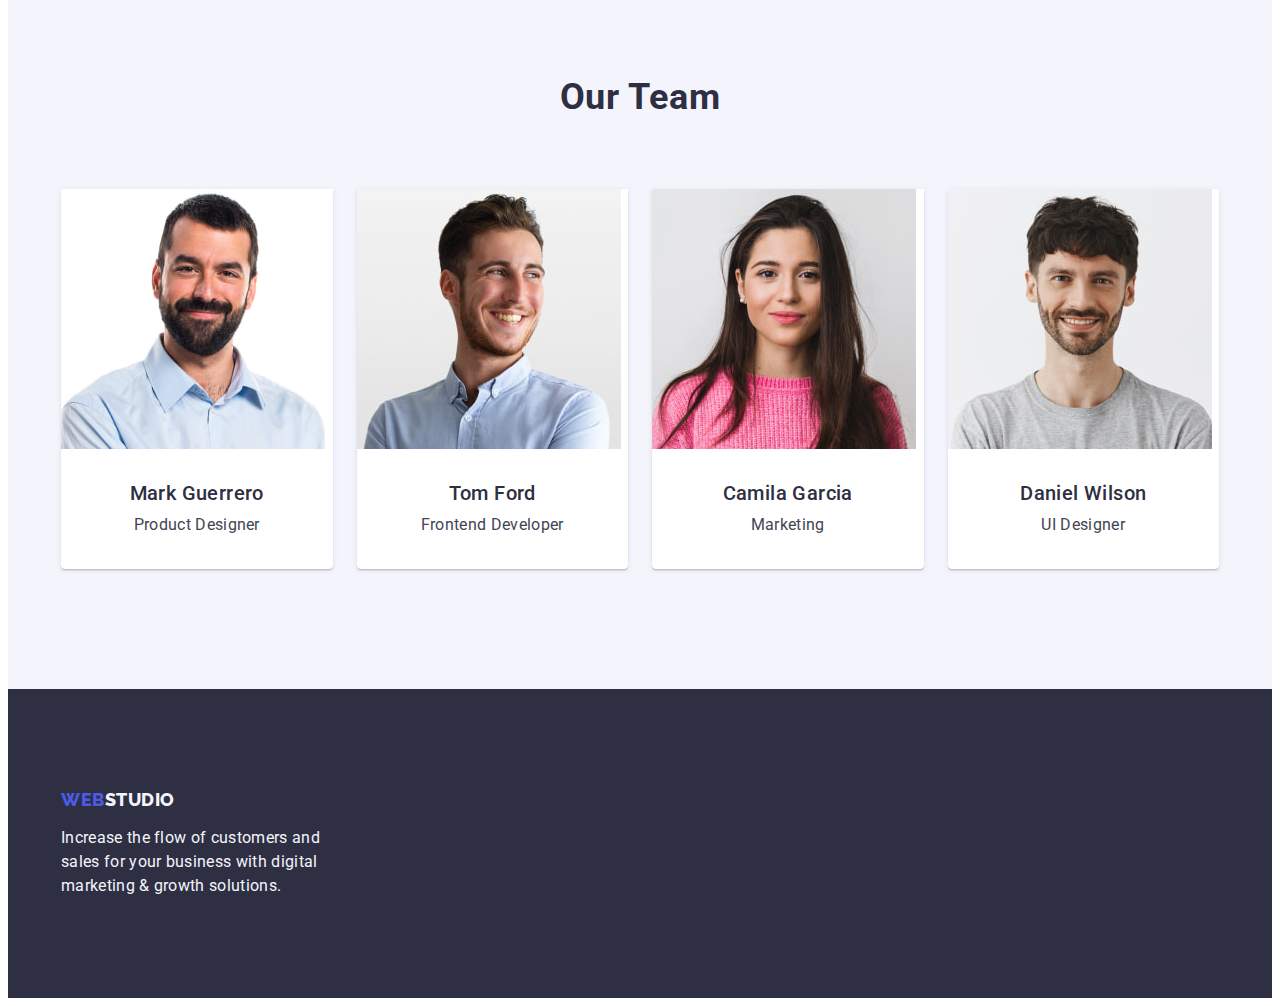
==== commit 1c802205: "Update index.html" ====
--- a/index.html
+++ b/index.html
@@ -80,6 +80,7 @@
                 the perfect and creative solution.
               </p>
             </li>
+
             <li class="feature-item">
               <h3 class="feature-subtitle subtitle">Punctuality</h3>
               <p class="feature-text text">
@@ -87,6 +88,7 @@
                 within the shortest possible time.
               </p>
             </li>
+
             <li class="feature-item">
               <h3 class="feature-subtitle subtitle">Diligence</h3>
               <p class="feature-text text">
@@ -94,6 +96,7 @@
                 growth opportunities and minimize risk.
               </p>
             </li>
+
             <li class="feature-item">
               <h3 class="feature-subtitle subtitle">Technologies</h3>
               <p class="feature-text text">
@@ -118,6 +121,7 @@
                 height="300"
               />
             </li>
+
             <li class="works-item">
               <img
                 src="./images/work/work-img-2.jpg"
@@ -126,6 +130,7 @@
                 height="300"
               />
             </li>
+
             <li class="works-item">
               <img
                 src="./images/work/work-img-3.jpg"
@@ -155,6 +160,7 @@
                 <p class="team-text text">Product Designer</p>
               </div>
             </li>
+
             <li class="team-item">
               <img
                 src="./images/team/tom-ford.jpg"
@@ -167,6 +173,7 @@
                 <p class="team-text text">Frontend Developer</p>
               </div>
             </li>
+
             <li class="team-item">
               <img
                 src="./images/team/camila-garcia.jpg"
@@ -179,6 +186,7 @@
                 <p class="team-text text">Marketing</p>
               </div>
             </li>
+
             <li class="team-item">
               <img
                 src="./images/team/daniel-wilson.jpg"
@@ -190,7 +198,7 @@
                 <h3 class="team-subtitle subtitle">Daniel Wilson</h3>
                 <p class="team-text text">UI Designer</p>
               </div>
-            </li>
+            </li>         
           </ul>
         </div>
       </section>
@@ -210,3 +218,12 @@
     </footer>
   </body>
 </html>
+
+
+
+
+
+
+<symbol id="heart" viewBox="0 0 32 32">
+      <path fill="none" stroke="#fff" style="stroke: rgba(20, 20, 20, 0.1)" stroke-linejoin="round" stroke-linecap="round" stroke-miterlimit="4" stroke-width="2.6667" d="M27.787 6.147c-0.681-0.681-1.49-1.222-2.379-1.591s-1.844-0.559-2.807-0.559-1.917 0.19-2.807 0.559c-0.89 0.369-1.699 0.909-2.38 1.591l-1.413 1.413-1.413-1.413c-1.376-1.376-3.241-2.148-5.187-2.148s-3.811 0.773-5.187 2.148c-1.376 1.376-2.148 3.241-2.148 5.187s0.773 3.811 2.148 5.187l11.787 11.787 11.787-11.787c0.681-0.681 1.222-1.49 1.591-2.38s0.559-1.844 0.559-2.807-0.19-1.917-0.559-2.807c-0.369-0.89-0.909-1.699-1.591-2.38v0z"></path>
+    </symbol>--- a/css/styles.css
+++ b/css/styles.css
@@ -17,9 +17,8 @@
 
   /** Background colors */
   --page-bgd-cl: #ffffff;
-  --header-bgd-cl: #2e2f42;
-  --team-bgd-cl: #f4f4fd;
-  --cards-bgd-cl: #ffffff;
+  --hero-bgd-cl: #2e2f42;
+  --team-bgd-cl: #f4f4fd;  
   --footer-bgd-cl: #2e2f42;
 
   /** Buttons text colors */
@@ -38,7 +37,8 @@
   /** Header line color */
   --header-line-cl: #e7e9fc;
 
-  /** Portfolio cards border color */
+  /** Cards */
+  --cards-bgd-cl: #ffffff;
   --portfolio-cards-border-cl: #E7E9FC;
 }
 
@@ -69,7 +69,10 @@
 }
 
 img {
-  display: block;
+  display: block; 
+  
+  max-width: 100%;
+  height: auto;
 }
 
 address {
@@ -77,7 +80,7 @@
 }
 
 button {
-  cursor: pointer;
+  cursor: pointer;  
 }
 
 .link {
@@ -124,6 +127,8 @@
 }
 
 .section .title {
+  margin-bottom: 72px;
+
   font-size: 36px;
   line-height: calc(40 / 36);
   letter-spacing: 0.02em;
@@ -153,41 +158,41 @@
 
 .header > .container {
   display: flex;
+  align-items: center;  
+}
+
+.site-nav {
+  display: flex;
+  align-items: center;  
+}
+
+.nav-list,
+.address-list {
+  display: flex;
   align-items: center;
-  justify-content: space-between;
-}
-
-.site-nav {
-  display: flex;
-  align-items: center;  
-}
-
-.nav-list {
-  display: flex;
-  align-items: center;
-}
-
-.address-list {
-  display: flex;
-  align-items: center;  
+}
+
+.nav-item:not(:last-child),
+.address-item:not(:last-child) {
+  margin-right: 40px;
+}
+
+.address {
+  margin-left: auto;
 }
 
 .header-logo {
   margin-right: 76px;
 }
 
-.nav-item:not(:last-child) {
-  margin-right: 40px;
-}
-
-.address-item:first-child {
-  margin-right: 40px;
-}
-
-.header {
+.nav-link,
+.address-link {
+  display: inline-block;
   padding-top: 24px;
   padding-bottom: 24px;
-
+}
+
+.header { 
   border-bottom: 1px solid var(--header-line-cl);
 }
 
@@ -239,7 +244,7 @@
   padding-top: 188px;
   padding-bottom: 188px;
 
-  background-color: var(--header-bgd-cl);
+  background-color: var(--hero-bgd-cl);
 }
 
 .hero-title {
@@ -260,7 +265,8 @@
   display: block;
   margin-right: auto;
   margin-left: auto;
-  padding: 16px 32px;  
+  padding: 16px 32px;
+  min-width: 169px;  
 
   font-family: inherit;
   letter-spacing: 0.04em;
@@ -268,7 +274,7 @@
   color: var(--btn-hero-txt-cl);  
   background-color: var(--btn-hero-bgd-cl);
 
-  border: 0px;
+  border: none;
   box-shadow: 0px 4px 4px rgba(0, 0, 0, 0.15);
   border-radius: 4px;
 }
@@ -281,12 +287,12 @@
 /**========== Feature ==========*/
 
 .feature-list {
-  display: flex;
-  justify-content: space-between;
+  display: flex;  
+  gap: 24px;
 }
 
 .feature-item {
-  width: 264px;
+  flex-basis: calc((100% - 72px) / 4);
 }
 
 .feature-subtitle {
@@ -310,10 +316,6 @@
   flex-basis: calc((100% - 48px) / 3);  
 }
 
-.works-title {
-  margin-bottom: 72px;
-}
-
 /**========== Our team ==========*/
 
 .team {
@@ -328,7 +330,7 @@
 }
 
 .team-item {
-  flex-basis: calc((100% - 72px) / 4);
+  flex-basis: calc((100% - 72px) / 4);  
 
   background-color: var(--cards-bgd-cl);
 
@@ -338,7 +340,7 @@
 }
 
 .team-txt-card {
-  padding: 32px 16px;
+  padding: 32px 0px;
 }
 
 .team-subtitle {  
@@ -387,7 +389,7 @@
   background-color: var(--footer-bgd-cl);
 }
 
-/**========== Portfolio cards ==========*/
+/**========== Portfolio ==========*/
 
 .portfolio {
   padding-top: 96px;
@@ -412,7 +414,7 @@
 }
 
 .portfolio-btn { 
-  padding: 11px 23px;
+  padding: 12px 24px;
 
   font-family: inherit;
   letter-spacing: 0.04em;
@@ -440,14 +442,13 @@
 
 .portfolio-cards > .item {
   flex-basis: calc((100% - 48px) / 3);
-
+  
   background-color: var(--cards-bgd-cl);  
 }
 
 .portfolio-txt-card {
   padding: 32px 16px;
-  
-  border-right: 1px solid var(--portfolio-cards-border-cl);
-  border-bottom: 1px solid var(--portfolio-cards-border-cl);
-  border-left: 1px solid var(--portfolio-cards-border-cl);
+
+  border: 1px solid var(--portfolio-cards-border-cl);
+  border-top: 0px;  
 }